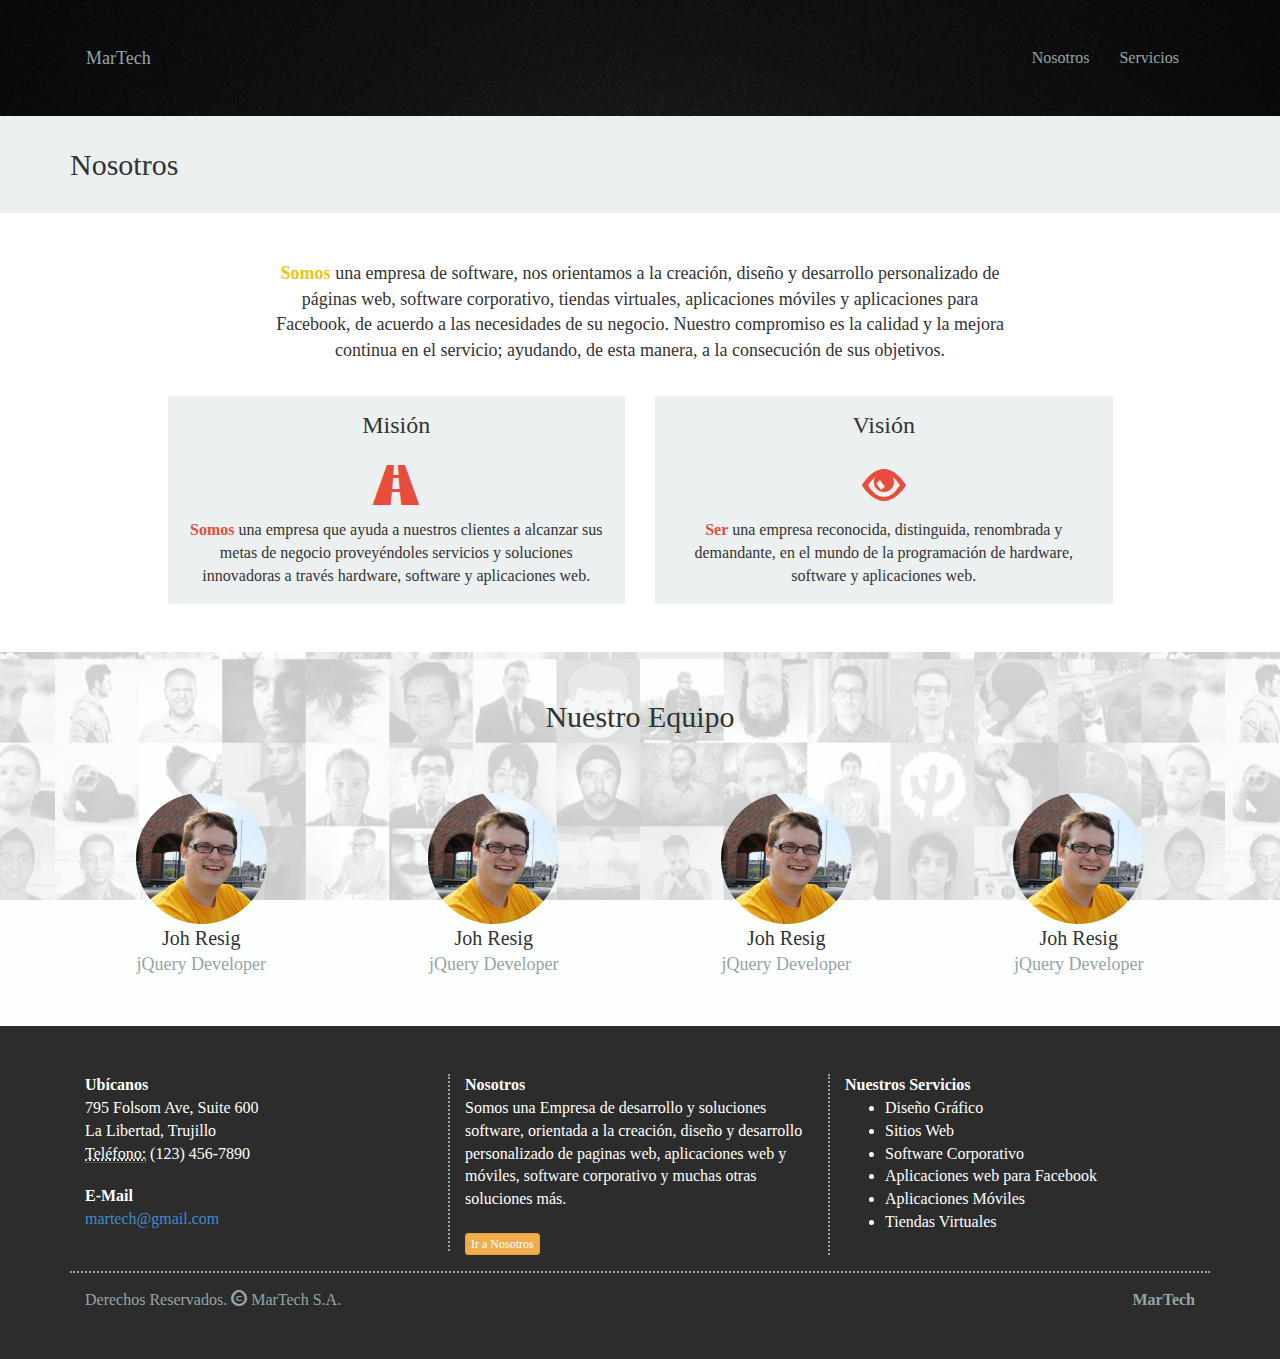
==== nosotros.html @ 595173ed "pagina de nosotros terminada" ====
<!DOCTYPE html>
<html lang="en">
  <head>
    <meta charset="utf-8">
    <meta http-equiv="X-UA-Compatible" content="IE=edge">
    <meta name="viewport" content="width=device-width, initial-scale=1">
    <title>MarTech | Nosotros</title>
    
    <!-- Bootstrap -->
    <link href="bower_components/bootstrap/dist/css/bootstrap.min.css" rel="stylesheet">
    <link rel="stylesheet" type="text/css" href="css/main.css">

    <!-- HTML5 Shim and Respond.js IE8 support of HTML5 elements and media queries -->
    <!-- WARNING: Respond.js doesn't work if you view the page via file:// -->
    <!--[if lt IE 9]>
      <script src="https://oss.maxcdn.com/html5shiv/3.7.2/html5shiv.min.js"></script>
      <script src="https://oss.maxcdn.com/respond/1.4.2/respond.min.js"></script>
    <![endif]-->
  </head>
  <body>
    <header id="header-main">
      <div class="container">

        <nav class="navbar navbar-default" role="navigation">
          <div class="container-fluid">
            <!-- Brand and toggle get grouped for better mobile display -->
            <div class="navbar-header">
              <button type="button" class="navbar-toggle collapsed" data-toggle="collapse" data-target="#bs-example-navbar-collapse-1">
                <span class="sr-only">Toggle navigation</span>
                <span class="icon-bar"></span>
                <span class="icon-bar"></span>
                <span class="icon-bar"></span>
              </button>
              <a class="navbar-brand" href="index.html">MarTech</a>
            </div>

            <!-- Collect the nav links, forms, and other content for toggling -->
            <div class="collapse navbar-collapse" id="bs-example-navbar-collapse-1">
              
              <ul class="nav navbar-nav navbar-right">
                <li><a href="nosotros.html">Nosotros</a></li>
                <li><a href="servicios.html">Servicios</a></li>
              </ul>
            </div><!-- /.navbar-collapse -->
          </div><!-- /.container-fluid -->
        </nav>

       

      </div>
    </header>

    <section id="header-other" class="bg-color-clouds">
      <div class="container">
        <div class="row">
          <div class="col-md-12">
            <h2>Nosotros</h2>
          </div>
        </div>
      </div>
    </section>

    <section id="nosotros">
      <div class="container">
        <div class="row">
          <div class="col-md-8 col-md-offset-2">
            <p class="font-size-18 text-center"><b class="color-text-sunflower">Somos</b> una empresa de software, nos orientamos a la creación, diseño y desarrollo personalizado de páginas web, software corporativo, tiendas virtuales, aplicaciones móviles y aplicaciones para Facebook, de acuerdo a las necesidades de su negocio. Nuestro compromiso es la calidad y la mejora continua en el servicio; ayudando, de esta manera, a la consecución de sus objetivos.</p>
          </div>

          <div class="col-md-10 col-md-offset-1 margen-arriba-dos">
            <div class="row">
              <div class="col-md-6">
                <div class="bg-color-clouds relleno-uno">
                  <h3 class="text-center margen-abajo-uno">Misión</h3>
                    <p class="text-center font-size-40  color-text-alizarin">
                      <span class="glyphicon glyphicon-road"></span>
                    </p>
                    <p class="text-center">
                      <b class="color-text-alizarin">Somos</b> una empresa que ayuda a nuestros clientes a alcanzar sus metas de negocio proveyéndoles servicios y soluciones innovadoras a través hardware, software y aplicaciones web.
                    </p>
                </div>
              </div>
              <div class="col-md-6">
                <div class="bg-color-clouds relleno-uno">
                  <h3 class="text-center margen-abajo-uno">Visión</h3>
                    <p class="text-center font-size-40 color-text-alizarin">
                      <span class="glyphicon glyphicon-eye-open"></span>
                    </p>
                    <p class="text-center">
                      <b class="color-text-alizarin">Ser</b> una empresa reconocida, distinguida, renombrada y demandante, en el mundo de la programación de hardware, software y aplicaciones web.
                    </p>
                </div>
              </div>
            </div>
          </div>
        </div>
      </div>
    </section>

    <section id="team-nosotros">
      <div id="team">
        <div class="container">
          <div class="row">
            <div class="col-md-4 col-md-offset-4">
              <h2 class="text-center margen-abajo-dos">Nuestro Equipo</h2>
            </div>
          </div>

          <div class="row">
            <div class="col-md-3">
              <div>
                <p class="text-center">
                  <img src="img/johnresig.jpg" class="img-circle" width="50%">
                </p>
                <p class="font-size-20 text-center">Joh Resig</p>
                <p class="color-text-concrete font-size-18 text-center">jQuery Developer</p>
              </div>
            </div>
            <div class="col-md-3">
              <div>
                <p class="text-center">
                  <img src="img/johnresig.jpg" class="img-circle" width="50%">
                </p>
                <p class="font-size-20 text-center">Joh Resig</p>
                <p class="color-text-concrete font-size-18 text-center">jQuery Developer</p>
              </div>
            </div>
            <div class="col-md-3">
              <div>
                <p class="text-center">
                  <img src="img/johnresig.jpg" class="img-circle" width="50%">
                </p>
                <p class="font-size-20 text-center">Joh Resig</p>
                <p class="color-text-concrete font-size-18 text-center">jQuery Developer</p>
              </div>
            </div>
            <div class="col-md-3">
              <div>
                <p class="text-center">
                  <img src="img/johnresig.jpg" class="img-circle" width="50%">
                </p>
                <p class="font-size-20 text-center">Joh Resig</p>
                <p class="color-text-concrete font-size-18 text-center">jQuery Developer</p>
              </div>
            </div>
            
          </div>
        </div>
      </div>
    </section>

    <footer id="footer" class="bg-color-oscuro">
      <div class="container">
        <div class="col-md-12" id="footer-header">

          <div class="row">
            <div class="col-md-4 borde-derecho-dot">
              <address class="color-text-white">
                <strong>Ubícanos</strong><br>
                795 Folsom Ave, Suite 600<br>
                La Libertad, Trujillo<br>
                <abbr title="Phone">Teléfono:</abbr> (123) 456-7890
              </address>

              <address class="color-text-white">
                <strong>E-Mail</strong><br>
                <a href="mailto:#" >martech@gmail.com</a>
              </address>
            </div>
            <div class="col-md-4 borde-derecho-dot">
              <address class="color-text-white">
                <strong>Nosotros</strong><br>
                <p>
                  Somos una Empresa de desarrollo y soluciones software, orientada a la creación, diseño y desarrollo personalizado de paginas web, aplicaciones web y móviles, software corporativo y muchas otras soluciones más.
                </p>
              </address>

              <p>
                <a href="" class="btn btn-warning btn-xs">Ir a Nosotros</a>
              </p>
            </div>
            <div class="col-md-4">
              <address class="color-text-white">
                <strong>Nuestros Servicios</strong><br>
                <p>
                  <ul>
                    <li>Diseño Gráfico</li>
                    <li>Sitios Web</li>
                    <li>Software Corporativo</li>
                    <li>Aplicaciones web para Facebook</li>
                    <li>Aplicaciones Móviles</li>
                    <li>Tiendas Virtuales</li>
                  </ul>
                </p>
              </address>


            </div>
          </div>

        </div>
        <div class="col-md-12 borde-arriba-dot margen-arriba-uno" id="footer-down">
          <div class="row">
            <div class="col-md-10">
              <p class="color-text-concrete margen-arriba-uno">Derechos Reservados. <span class="glyphicon glyphicon-copyright-mark"></span> MarTech S.A.</p>
            </div>
            <div class="col-md-2">
              <p class="flota-derecha color-text-concrete margen-arriba-uno">
                <strong>MarTech</strong>
              </p>
            </div>
          </div>
          

          
        </div>
      </div>
    </footer>

    <!-- jQuery (necessary for Bootstrap's JavaScript plugins) -->
    <script src="https://ajax.googleapis.com/ajax/libs/jquery/1.11.1/jquery.min.js"></script>
    <!-- Include all compiled plugins (below), or include individual files as needed -->
  <script src="bower_components/bootstrap/dist/js/bootstrap.min.js"></script>
  </body>
</html>
---- css/main.css ----
/* Base Rules */
body {
  font-family: Calibri;
  font-size: 16px;
}
h1,
h2,
h3,
h4,
h5,
h6,
p {
  margin: 0;
  padding: 0;
}
.font-size-18 {
  font-size: 18px;
}
.font-size-20 {
  font-size: 20px;
}
.font-size-40 {
  font-size: 40px;
}
/* Layout Rules */
#servicios-main,
#valores-main,
#recomiendan-main,
#mail-main,
#footer,
#nosotros,
#team {
  padding: 3em 0;
}
#header-main,
#header-other {
  padding: 2em 0;
}
.margen-derecho-uno {
  margin-right: 1em;
}
.margen-izquierdo-uno {
  margin-left: 1em;
}
.margen-arriba-uno {
  margin-top: 1em;
}
.margen-arriba-dos {
  margin-top: 2em;
}
.margen-abajo-uno {
  margin-bottom: 1em;
}
.margen-abajo-dos {
  margin-bottom: 2em;
}
.relleno-abajo-uno {
  padding-bottom: 1em;
}
.relleno-uno {
  padding: 1em;
}
.borde-uno {
  border-bottom: 4px solid #2ecc71;
}
.borde-dos {
  border-bottom: 4px solid #3498db;
}
.borde-tres {
  border-bottom: 4px solid #f1c40f;
}
.borde-cuatro {
  border-bottom: 4px solid #e74c3c;
}
.borde-derecho-dot {
  border-right: 2px dotted #95a5a6;
}
.borde-arriba-dot {
  border-top: 2px dotted #95a5a6;
}
.flota-derecha {
  float: right;
}
/* Theme Rules */
#header-main,
#valores-main {
  background: url("../img/header.jpg") center fixed;
}
#team-nosotros {
  background: url("../img/team.jpg") center fixed;
}
#team {
  background-color: rgba(253,255,254,0.8);
}
.color-text-white {
  color: #fff;
}
.color-text-emerald {
  color: #2ecc71;
}
.color-text-alizarin {
  color: #e74c3c;
}
.color-text-peterriver {
  color: #3498db;
}
.color-text-sunflower {
  color: #f1c40f;
}
.color-text-clouds {
  color: #ecf0f1;
}
.color-text-concrete {
  color: #95a5a6;
}
.bg-color-clouds {
  background-color: #ecf0f1;
}
.bg-color-concrete {
  background-color: #95a5a6;
}
.bg-color-oscuro {
  background-color: #2c2c2c;
}
/* Bootstrap Customize Rules */
.navbar-default {
  background-color: rgba(255,255,255,0) !important;
  border-color: rgba(255,255,255,0) !important;
}
.navbar-default .navbar-brand,
.navbar-default .navbar-nav>li>a {
  color: #95a5a6 !important;
}
.navbar {
  margin-bottom: 0 !important;
}
.btn {
  border-radius: 3px !important;
}
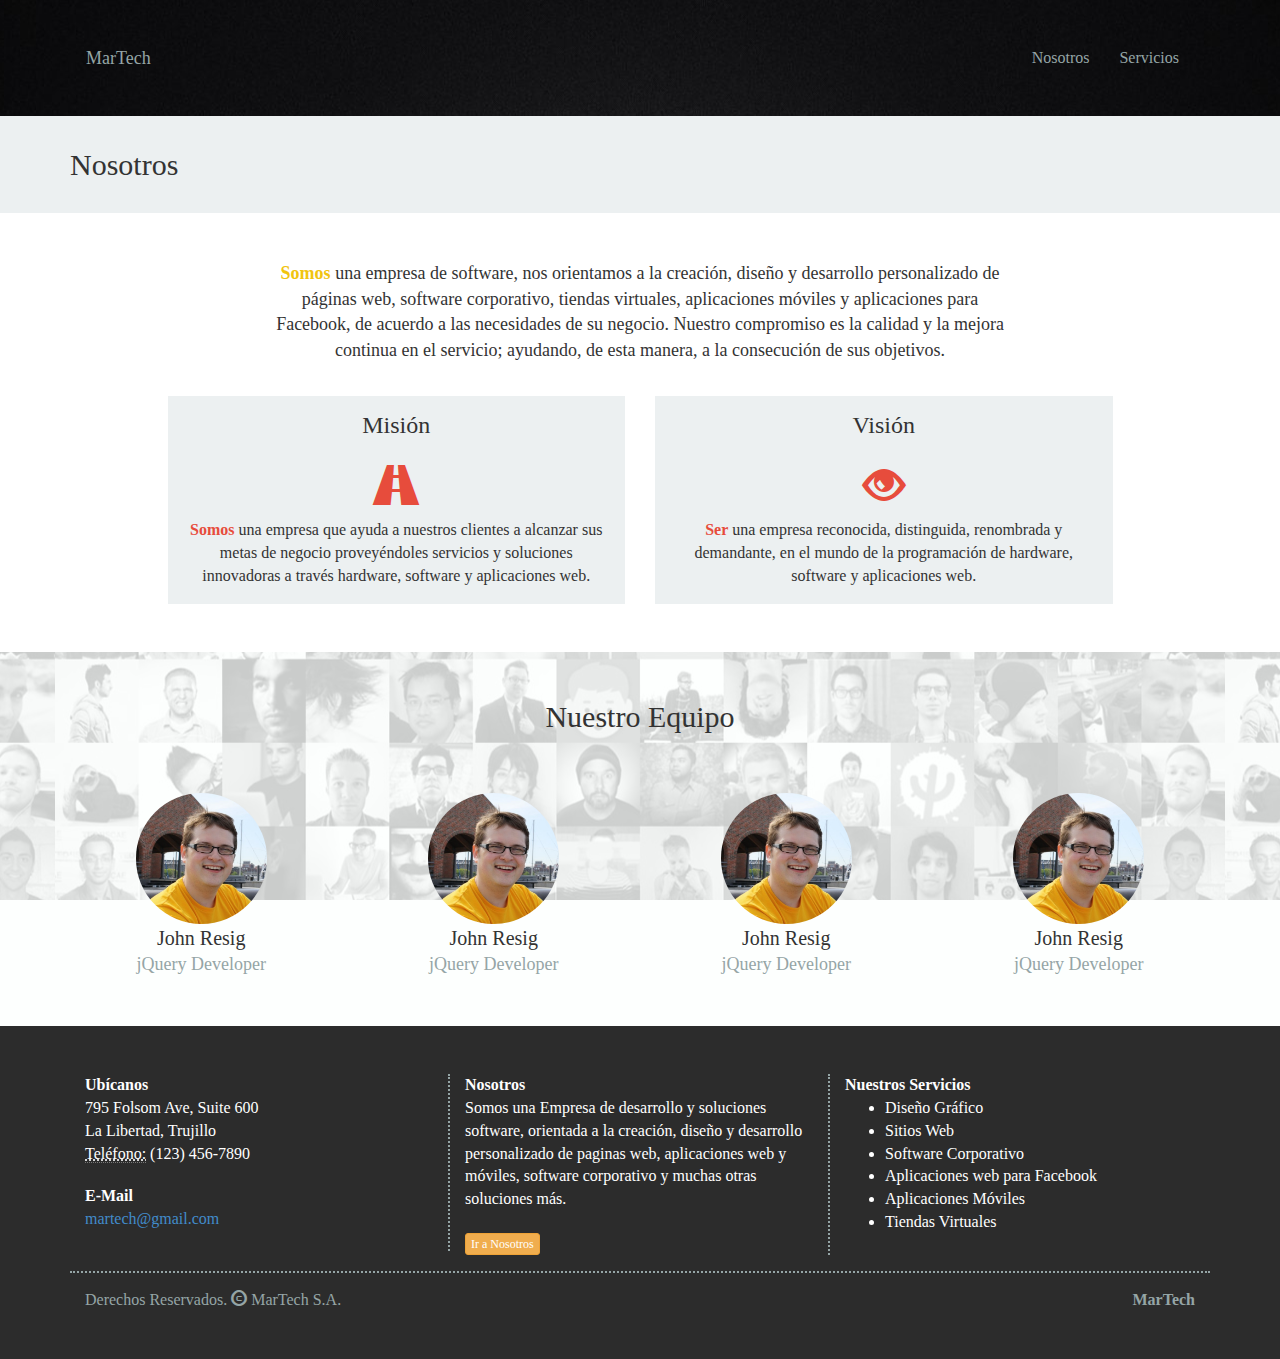
==== commit 07b79987: "pagina de servicios terminada" ====
--- a/nosotros.html
+++ b/nosotros.html
@@ -112,34 +112,34 @@
                 <p class="text-center">
                   <img src="img/johnresig.jpg" class="img-circle" width="50%">
                 </p>
-                <p class="font-size-20 text-center">Joh Resig</p>
-                <p class="color-text-concrete font-size-18 text-center">jQuery Developer</p>
-              </div>
-            </div>
-            <div class="col-md-3">
-              <div>
-                <p class="text-center">
-                  <img src="img/johnresig.jpg" class="img-circle" width="50%">
-                </p>
-                <p class="font-size-20 text-center">Joh Resig</p>
-                <p class="color-text-concrete font-size-18 text-center">jQuery Developer</p>
-              </div>
-            </div>
-            <div class="col-md-3">
-              <div>
-                <p class="text-center">
-                  <img src="img/johnresig.jpg" class="img-circle" width="50%">
-                </p>
-                <p class="font-size-20 text-center">Joh Resig</p>
-                <p class="color-text-concrete font-size-18 text-center">jQuery Developer</p>
-              </div>
-            </div>
-            <div class="col-md-3">
-              <div>
-                <p class="text-center">
-                  <img src="img/johnresig.jpg" class="img-circle" width="50%">
-                </p>
-                <p class="font-size-20 text-center">Joh Resig</p>
+                <p class="font-size-20 text-center">John Resig</p>
+                <p class="color-text-concrete font-size-18 text-center">jQuery Developer</p>
+              </div>
+            </div>
+            <div class="col-md-3">
+              <div>
+                <p class="text-center">
+                  <img src="img/johnresig.jpg" class="img-circle" width="50%">
+                </p>
+                <p class="font-size-20 text-center">John Resig</p>
+                <p class="color-text-concrete font-size-18 text-center">jQuery Developer</p>
+              </div>
+            </div>
+            <div class="col-md-3">
+              <div>
+                <p class="text-center">
+                  <img src="img/johnresig.jpg" class="img-circle" width="50%">
+                </p>
+                <p class="font-size-20 text-center">John Resig</p>
+                <p class="color-text-concrete font-size-18 text-center">jQuery Developer</p>
+              </div>
+            </div>
+            <div class="col-md-3">
+              <div>
+                <p class="text-center">
+                  <img src="img/johnresig.jpg" class="img-circle" width="50%">
+                </p>
+                <p class="font-size-20 text-center">John Resig</p>
                 <p class="color-text-concrete font-size-18 text-center">jQuery Developer</p>
               </div>
             </div>
--- a/css/main.css
+++ b/css/main.css
@@ -29,7 +29,9 @@
 #mail-main,
 #footer,
 #nosotros,
-#team {
+#team,
+#set-servicios,
+#tecnologias-servicios {
   padding: 3em 0;
 }
 #header-main,
